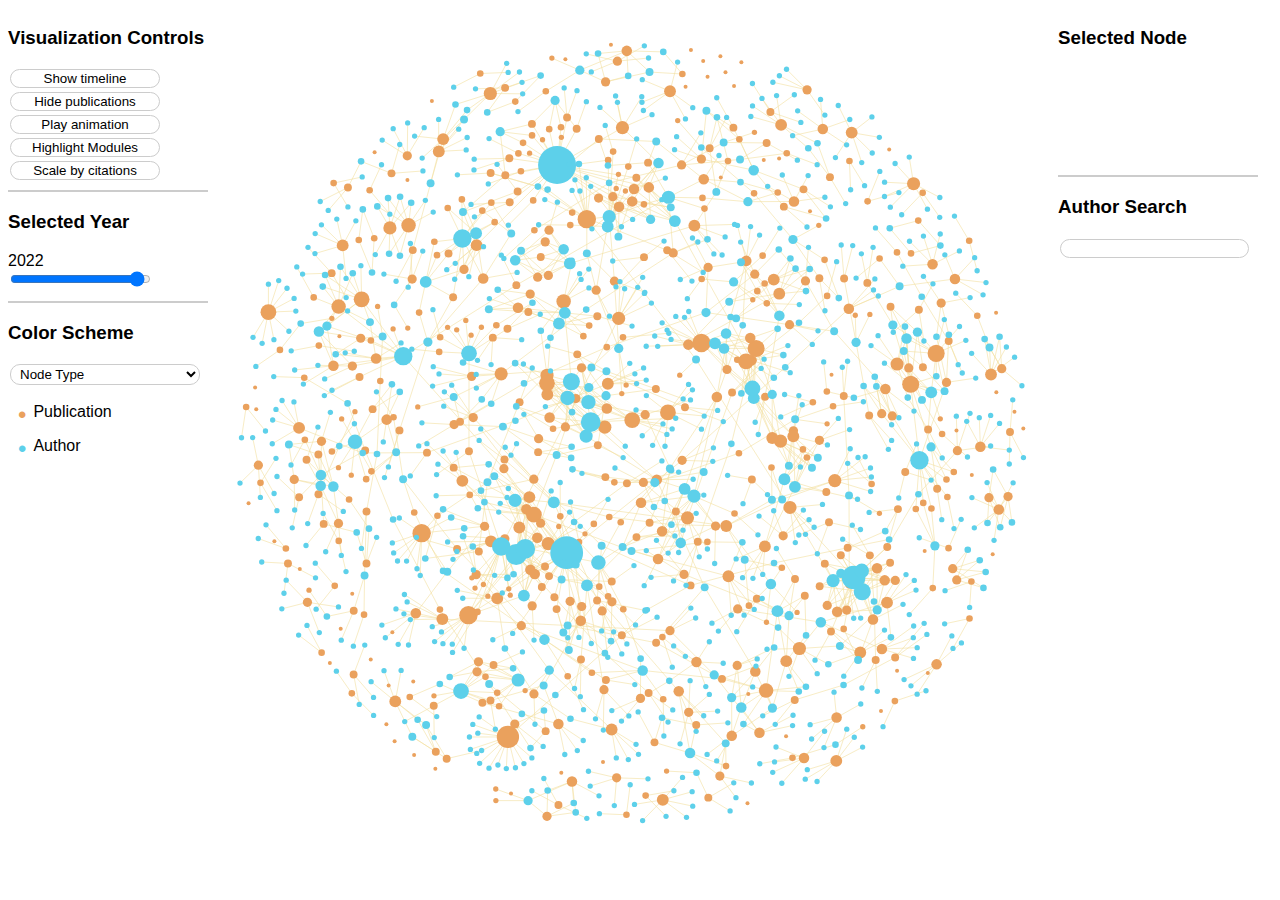
==== advance.html @ aa835194 "Add files via upload" ====
<!Doctype html>
<head>
  <meta charset="utf-8">
  <meta name="keywords" content="HTML,CSS,JavaScript,THREE.js">
  <meta name="viewport" content="width=device-width, initial-scale=1.0">
  <link rel="stylesheet" href="style.css?v=5">
  <title>The Advance Community</title>
</head>
<body>
    <!-- <button id="generate" style="position:absolute;">Save as SVG</button> -->
  <div id="sidebar">
    <h3>Visualization Controls</h3>
    <!-- button to toggle layout -->
    <button onclick="toggleTimeline()" id="toggleTimelineButton">Show timeline</button>
    <button onclick="togglePubs()" id="togglePubsButton">Hide publications</button>
    <button onclick="playPause()" id="playPauseButton">Play animation</button>
    <button onclick="playPauseIdle()" id="idleButton">Highlight Modules</button>
    <button onclick="reScale()" id="reScaleButton">Scale By degree</button>
    <hr/>

    <!-- slider for years -->
    <h3>Selected Year</h3>
    <p id="yearLabel">2008</p>
    <input type="range" min="2000" max="2022" value="2022" step="1" class="slider" id="yearSlider" onchange="yearSlider(this.value)" onenter="yearSlider(this.value)">
    <hr/>

    <h3>Color Scheme</h3>
    <!-- recolor dropdown -->
    <select id="colorDropdown" class="dropdown" onchange="reColor(this.value)">
      <option value="type">Node Type</option>
      <option value="gender">Author Gender</option>
      <option value="race">Author Race</option>
      <option value="discipline">Discipline</option>
      <option value="race_ethnicity">Race & Ethnicity</option>
      <option value="gender_only">Gender Only</option>
      <option value="intersectional">Intersectional</option>
      <option value="expert">DEI Expertise</option>
      <option value="msi">Minority Serving Institutions</option>
      <option value="msi_detail">Hispanic Serving Institutions</option>
      <option value="date">Year</option>
    </select>
    <ul id="legend"></ul>
  </div>
  <div id="container"></div>
  <div id="searchPanel">
    <h3>Selected Node</h3>
    <div id="infoText"></div>
    <hr>
    <!-- Search Bar and result list -->
    <h3>Author Search</h3>
    <input onchange="searchFor(this.value)"></input>
    <ul id="searchResults"></ul>
  </div>


  <script type="text/javascript"  src="js/d3.min.js"></script>
  <script type="text/javascript"  src="js/viz-temp.js?v=7"></script>
  <!-- <script type="text/javascript"  src="js/blob.js"></script>
  <script type="text/javascript"  src="js/fileSaver.js"></script> -->
  <script>
  //----------------svg export code

  // d3.select("#generate")
  // .on("click", writeDownloadLink);

  // function writeDownloadLink(){
  //   try {
  //     var isFileSaverSupported = !!new Blob();
  //   } catch (e) {
  //     alert("blob not supported");
  //   }
  //
  //   var html = d3.select("svg")
  //   .attr("title", "test2")
  //   .attr("version", 1.1)
  //   .attr("xmlns", "http://www.w3.org/2000/svg")
  //   .node().parentNode.innerHTML;
  //
  //   var blob = new Blob([html], {type: "image/svg+xml"});
  //   saveAs(blob, "viz.svg");
  // };
  </script>
</body>
</html>
---- style.css ----
body{
  font-family: sans-serif;
  font-weight: 200;
}

ul {
  list-style: none;
  margin: 0;
  padding: 0 0 0 10px;
}

li p{
  /* margin: 6px 0; */
}

hr{
  border: 0.5px solid #ccc;
}


/* ================== svg and UI containers ================*/
#container,#sidebar, #searchPanel{
  float:left;
}
#sidebar, #searchPanel{
  width: 200px;
}
#searchResults{
  max-height: 80vh;
  overflow-y: scroll;
}

/* ===================  UI elements =======================*/
select, button, input{
  background-color: transparent;
  border: 1.5px solid #ccc;
  border-radius: 10px;
  padding: 1px 5px;
  margin: 2px;
}

button{
  width: 150px;
}

select{
  max-width: 95%;
}

button:hover, button:active{
  border: 1.5px solid #000;
  background-color: #eee;
}

#searchPanel input{
  margin-bottom: 8px;
}

.bullet{
  float: left;
  margin-right: 7px;
  font-size: 150%;
  margin-top: -2px;
}

#yearSlider{

}
#yearLabel{
  margin-bottom: -3px;
}
#infoText{
  min-height: 100px;
}

/* ===================  Selected Item & Text Styling =====*/
.selected{
  stroke:#000000;
}
.selected-result{
  color:#ff0000;
}
#searchResults li{
  padding: 2px 0;
  text-transform: capitalize;
}
span.pub{
  font-style: italic;
  text-transform: capitalize;
  font-size: 14px;
}
span.author{
  text-transform: capitalize;
}
span.set, span.doctype-author{
  font-size: 12px;
  font-weight: 800;
}
span.cite{
  font-size: 12px;
}
span.year{
  font-size: 12px;
}
span.doctype-pub{
  display:none;
}
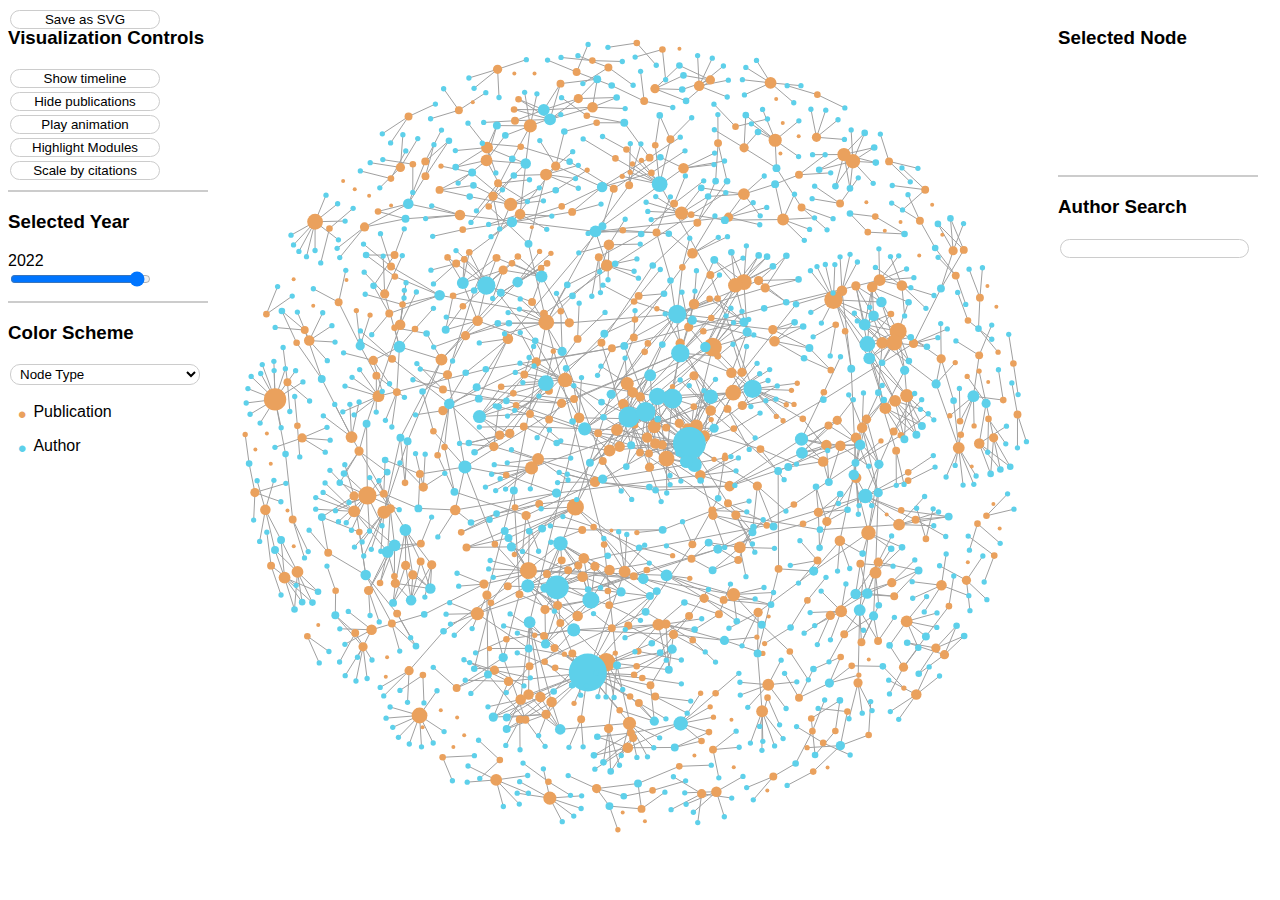
==== commit 8a071be8: "Add files via upload" ====
--- a/advance.html
+++ b/advance.html
@@ -7,7 +7,7 @@
   <title>The Advance Community</title>
 </head>
 <body>
-    <!-- <button id="generate" style="position:absolute;">Save as SVG</button> -->
+    <button id="generate" style="position:absolute;">Save as SVG</button>
   <div id="sidebar">
     <h3>Visualization Controls</h3>
     <!-- button to toggle layout -->
@@ -55,30 +55,30 @@
 
   <script type="text/javascript"  src="js/d3.min.js"></script>
   <script type="text/javascript"  src="js/viz-temp.js?v=7"></script>
-  <!-- <script type="text/javascript"  src="js/blob.js"></script>
-  <script type="text/javascript"  src="js/fileSaver.js"></script> -->
+  <script type="text/javascript"  src="js/blob.js"></script>
+  <script type="text/javascript"  src="js/fileSaver.js"></script>
   <script>
   //----------------svg export code
 
-  // d3.select("#generate")
-  // .on("click", writeDownloadLink);
+  d3.select("#generate")
+  .on("click", writeDownloadLink);
 
-  // function writeDownloadLink(){
-  //   try {
-  //     var isFileSaverSupported = !!new Blob();
-  //   } catch (e) {
-  //     alert("blob not supported");
-  //   }
-  //
-  //   var html = d3.select("svg")
-  //   .attr("title", "test2")
-  //   .attr("version", 1.1)
-  //   .attr("xmlns", "http://www.w3.org/2000/svg")
-  //   .node().parentNode.innerHTML;
-  //
-  //   var blob = new Blob([html], {type: "image/svg+xml"});
-  //   saveAs(blob, "viz.svg");
-  // };
+  function writeDownloadLink(){
+    try {
+      var isFileSaverSupported = !!new Blob();
+    } catch (e) {
+      alert("blob not supported");
+    }
+
+    var html = d3.select("svg")
+    .attr("title", "test2")
+    .attr("version", 1.1)
+    .attr("xmlns", "http://www.w3.org/2000/svg")
+    .node().parentNode.innerHTML;
+
+    var blob = new Blob([html], {type: "image/svg+xml"});
+    saveAs(blob, "viz.svg");
+  };
   </script>
 </body>
 </html>
